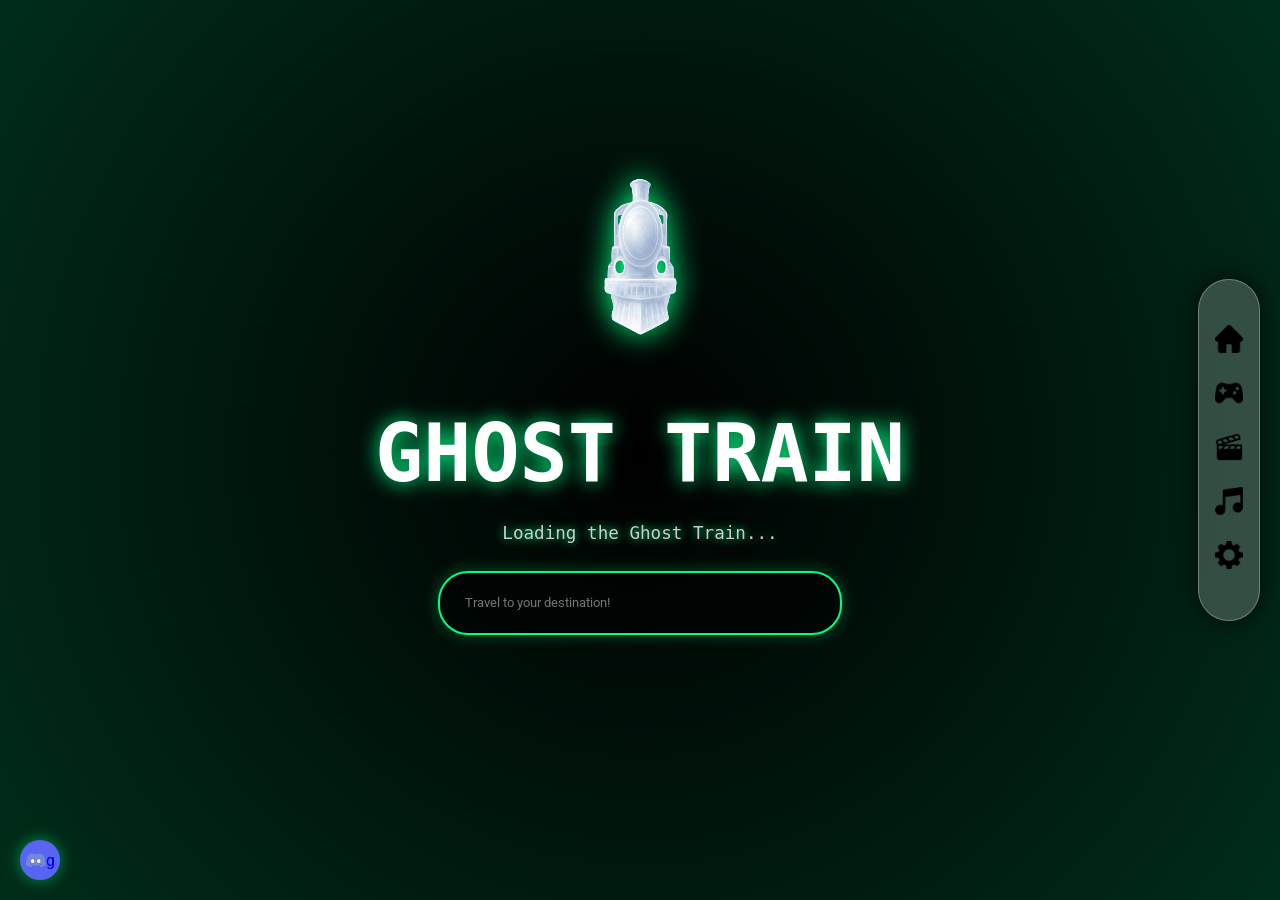
==== index.html @ b172c3b8 "removed some random text" ====
<!doctype html>
<html>
<head>
    <meta charset="utf-8" />
    <meta name="viewport" content="width=device-width, initial-scale=1.0, shrink-to-fit=no"/>
    <title>Ghost Train</title>

    <link rel="icon" type="image/png" href="sj.png">

    <link rel="stylesheet" href="index.css" />
    <script src="register-sw.js" defer></script>
</head>

<body>

    
    <div title="Ghost Train Logo" class="flex-center logo-wrapper header-center">
        <img class="logo" src="sj.png" alt="Ghost Train" style="width: 150px; filter: drop-shadow(0 0 15px #00ff88);">
        <h1 style="text-shadow: 0 0 20px #00ff88; font-family: monospace; font-size: 80px;">
            GHOST TRAIN
        </h1>

        <div class="flex-center desc left-margin">
            <p id="random-text" style="text-align: center; margin-left: auto; color: #cccccc; font-family: monospace; font-size: 1.1rem; text-shadow: 0 0 10px rgba(0, 255, 136, 2.5); max-width: 600px; line-height: 1.5; margin: 20px auto;">
                Loading the Ghost Train...
            </p>
        </div>
    </div>

    <nav class="side-nav">
        <ul>
            <li><a href="index.html" title="Home"><img src="home.png" class="nav-icon"></a></li>
            <li><a href="games.html" title="Games"><img src="games.png" class="nav-icon"></a></li>
            <li><a href="movies.html" title="Movies"><img src="movies.png" class="nav-icon"></a></li>
            <li><a href="music.html" title="Music"><img src="music.png" class="nav-icon"></a></li>
            <li><a href="settings.html" title="Settings"><img src="settings.png" class="nav-icon"></a></li>
        </ul>
    </nav>

    <form id="sj-form" class="flex-center">
        <input id="sj-address" type="text" placeholder="Travel to your destination!" />
    </form>

    <div class="desc left-margin">
        <p id="sj-error"></p>
        <pre id="sj-error-code"></pre>
    </div>

    <footer>

    </footer>

   <!-- <script>
         const ghostlyMessages = [
            "Ghost Services is the goat",
            "I hate Coach Kelly",
            "Join our discord plsss",
            "I love Blox Card lol",
            "Check out Ghost Service! (ghostinc.online)",
            "I hate school",
            "Enjoy!",
            "idk wut else to add",
            "This is cool",
            "Jason lost in Vegas",
            "I can beat Masie in a 1v1",
            "Darius like Nas",
            "I made this (I didnt actually)",
            "The credits 💀",
            "Dont get caught",
            "Dont bookmark this",
            "No Beef",
            "Still in school ;(",
            "I FUCKING HATE MR CHASE, GO KILL YOURSELF",
            "This is proof",
            "How long till the school finds this",
            "I think MrCoffee is still mad at me",
            "MrCoffee found out",
            "MrCoffee likes latinas",
            "Why Ghost Train?",
            "Our discord is so funni",
            "Give suggestions on our Discord!",
            "Lucas Johnson is so tuff 💔",
            "Play Stud Tower Obby on Roblox",
            "Sub to ClutchDemonlemo on YT",
            "Welcome to Ghost Train!",
            "Im failing math again ;(",
            "Was about to quit after 2 min",
            "I want to improve the site brah",
            "Rip King Von & Lil Loaded",
            "Tysm Ghost Services for helping",
            "Gotta stop beefing brah",
            "How do I make the site better",
            "Everyone at school calling me timmy tuff knuckle, but they cant do shit",
            "The snitch gang is not tuff 🥀",
            "OP",
            "Monkey Pax!!!",
            "Check out our other stations!",
            "Pls sub to ClutchDemonlemo on yt pls pls pls",
            "Landon > Uzair",
            "FINNNNN",
            "Finn likes lil kids",
            "Im broke as shit",
            "I need money to run this brah",
            "FEED ME MONEY!",
            "I suck at coding",
            "Pls work",
            "I hate the kids at my school",
            "My basketball team is so funni",
            "DONT BE A SNITCH!",
            "I know everyone",
            "So many things to download",
            "Github is so hard to use",
            "Len is a faggot (Finn dared me to put this)",
            "Jacob Armenta says he wants to fuck Zoey (Jacob told me to put this)"
        ]; 

        const randomIndex = Math.floor(Math.random() * ghostlyMessages.length);
        document.getElementById('random-text').innerText = ghostlyMessages[randomIndex];
    </script> -->

    <script>
        document.getElementById("sj-form").addEventListener("submit", function (e) {
    e.preventDefault();

    let input = document.getElementById("sj-address").value.trim();
    if (!input) return;

    let finalUrl;

    try {
       
        finalUrl = new URL(input).toString();
    } catch {
        try {
            
            const testUrl = new URL("https://" + input);
            if (testUrl.hostname.includes(".") && !testUrl.hostname.includes(" ")) {
                finalUrl = "https://" + input;
            } else {
                throw new Error("Not a domain");
            }
        } catch {
          
            finalUrl = "https://duckduckgo.com/?q=" + encodeURIComponent(input);
        }
    }

    window.location.href = "/active/embed.html?url=" + encodeURIComponent(finalUrl);
});
</script>
    <a href="https://discord.gg/cF3jXhce5t" class="discord-btn" target="_blank">
        <img src="discord.png" alt="Discord">g
    </a>
</body>
</html>
---- index.css ----
@import url("https://fonts.googleapis.com/css2?family=Roboto:ital,wght@0,300;0,400;0,500;1,300;1,400&display=swap");

body{
font-family:"Roboto",Arial,Helvetica,sans-serif;
margin:0;
background:radial-gradient(circle,#000000 0%,#002d1a 100%);
background-attachment:fixed;
color:#ffffff;
display:flex;
flex-direction:column;
min-height:100vh;
}

.flex-center{
display:flex;
justify-content:center;
}

.header-center{
align-items:center;
flex-direction:column;
margin-top:10%;
}

.left-margin{
margin:0px 16px;
}

#sj-frame {
    border: none;
    position: fixed; /* 'fixed' keeps it locked to the edges */
    top: 0;
    left: 0;
    width: 100vw;   /* 100% of the viewport width */
    height: 100vh;  /* 100% of the viewport height */
    background-color: #111;
    z-index: 999;   /* Puts it on top of everything except the sidebar */
}


#sj-error{
color:#ff6666 !important;
white-space:pre-wrap;
}

#sj-error-code{
font-size:12px;
color:#fff;
font-family:"Courier New",Courier,monospace;
}

.logo{
height:25vh;
animation:ghost-float 4s ease-in-out infinite;
filter:drop-shadow(0 0 15px #00ff88);
}

.logo-wrapper .text{
font-size:75px;
color:#fff;
}

.logo-wrapper h1 {
    margin-bottom: 0px !important;
    padding-bottom: 0px !important;
}

footer{
margin:0 16px;
margin-top:auto;
display:flex;
flex-direction:column;
line-height:30px;
margin-bottom:20px;
}

footer>div{
display:flex;
justify-content:left;
align-items:center;
flex-wrap:wrap;
margin-bottom:15px;
}

footer a,footer span{
margin:0 15px;
text-decoration:none;
color:#fff;
font-size:15px;
}

footer a{
cursor:pointer;
}

footer a:hover{
text-decoration:underline;
}

.desc p{
width:560px;
color:rgba(253,253,253,0.514);
}

#sj-address{
background:none;
font-family:inherit;
padding:0px 17px;
height:30px;
border:1px solid rgb(255,255,255,0.2);
color:var(--text-color);
border-radius:3px;
outline:none;
width:350px;
margin-top:5px;
border-radius:50px;
color:#fff;
transition:border-radius .1s;
}

#sj-address:focus{
border:1px solid rgba(253,253,253,0.514);
border-radius:6px;
}

.credit{
border-radius:10px;
padding:10px;
display:block;
border:#fff 1px solid;
color:#fff;
display:flex;
flex-wrap:wrap;
margin-bottom:15px;
}

.credit label{
margin-left:auto;
margin-right:15px;
}

.credit a,.credit label{
color:white;
text-decoration:underline;
text-align:right;
}

.credit pre{
display:none;
width:100%;
}

.credit label::after{
content:"show license";
cursor:pointer;
}

.credit input:checked+label::after{
content:"hide license";
}

.credit input:checked~pre{
display:block;
}

@keyframes ghost-float{
0%,100%{transform:translateY(0)}
50%{transform:translateY(-25px)}
}

input{
background:rgba(0,0,0,.6) !important;
border:2px solid #00ff88 !important;
box-shadow:0 0 15px rgba(0,255,136,.3);
color:white !important;
border-radius:30px !important;
padding:15px 25px !important;
transition:all .3s ease;
font-family:monospace;
}

input:focus{
outline:none;
box-shadow:0 0 25px #00ff88;
transform:scale(1.02);
}

.side-nav{
position:fixed;
right:20px;
top:50%;
transform:translateY(-50%);
width:60px;
background:rgba(255,255,255,.2);
backdrop-filter:blur(15px);
border-radius:40px;
border:1px solid rgba(255,255,255,.3);
padding:25px 0;
display:flex;
flex-direction:column;
align-items:center;
box-shadow:0 0 25px rgba(0,0,0,.7);
z-index:1000;
}

.side-nav ul{
list-style:none;
padding:0;
margin:0;
}

.side-nav li{
margin:20px 0;
}

.side-nav a{
color:#cccccc;
font-size:1.6rem;
transition:all .3s ease;
text-decoration:none;
display:block;
}

.side-nav a:hover{
color:#00ff88;
text-shadow:0 0 15px #00ff88;
transform:scale(1.25);
}

.nav-icon{
width:28px;
height:auto;
transition:transform .3s ease,filter .3s ease;
}

.side-nav a:hover .nav-icon{
transform:scale(1.2);
filter:drop-shadow(0 0 8px #00ff88);
}

.game-card{
position:relative;
cursor:pointer;
background:rgba(255,255,255,.05);
border-radius:12px;
overflow:hidden;
transition:transform .25s ease,box-shadow .25s ease;
}

.game-card:hover{
transform:translateY(-6px);
box-shadow:0 10px 25px rgba(0,0,0,.6);
}

.card-icon{
position:relative;
width:100%;
aspect-ratio:16/9;
border-radius:12px;
overflow:hidden;
background:#e5e7eb;
}

.card-icon img{
width:100%;
height:100%;
object-fit:cover;
transform:scale(1);
transition:transform .35s cubic-bezier(.2,.8,.2,1),filter .3s;
will-change:transform;
}

.game-card:hover .card-icon img{
transform:scale(1.15);
filter:brightness(.45);
}

.game-card h3{
position:absolute;
bottom:10px;
left:0;
width:100%;
margin:0;
padding:6px 10px;
text-align:center;
font-family:monospace;
font-size:18px;
color:#00ff88;
text-shadow:0 0 12px #00ff88;
opacity:0;
transform:translateY(10px);
transition:all .3s ease;
pointer-events:none;
}

.game-card:hover h3{
opacity:1;
transform:translateY(0);
}

.card-info{
display:none;
}

#gameContainer{
position:fixed;
inset:0;
background:#000;
display:none;
flex-direction:column;
z-index:999;
}

#gameHeader{
height:56px;
border-bottom:1px solid rgba(255,255,255,.1);
display:flex;
align-items:center;
justify-content:space-between;
padding:0 16px;
color:#fff;
}

#gameContent{
flex:1;
}

#gameContent iframe{
width:100%;
height:100%;
border:none;
}

.back-btn,.gh-action{
background:none;
border:none;
color:#fff;
font-size:16px;
opacity:.7;
cursor:pointer;
}

.back-btn:hover,.gh-action:hover{
opacity:1;
}
.discord-btn {
    position: fixed;
    bottom: 20px;
    left: 20px;
    width: 40px;
    height: 40px;
    background-color: #5865F2; /* Discord Blue */
    border-radius: 50%;
    display: flex;
    align-items: center;
    justify-content: center;
    box-shadow: 0 0 15px rgba(0, 255, 136, 0.5); /* Matching your green glow */
    transition: transform 0.2s ease, box-shadow 0.2s ease;
    z-index: 9999;
}

.discord-btn:hover {
    transform: scale(1.1);
    box-shadow: 0 0 25px #00ff88;
}

.discord-btn img {
    width: 20px;
    height: auto;
}
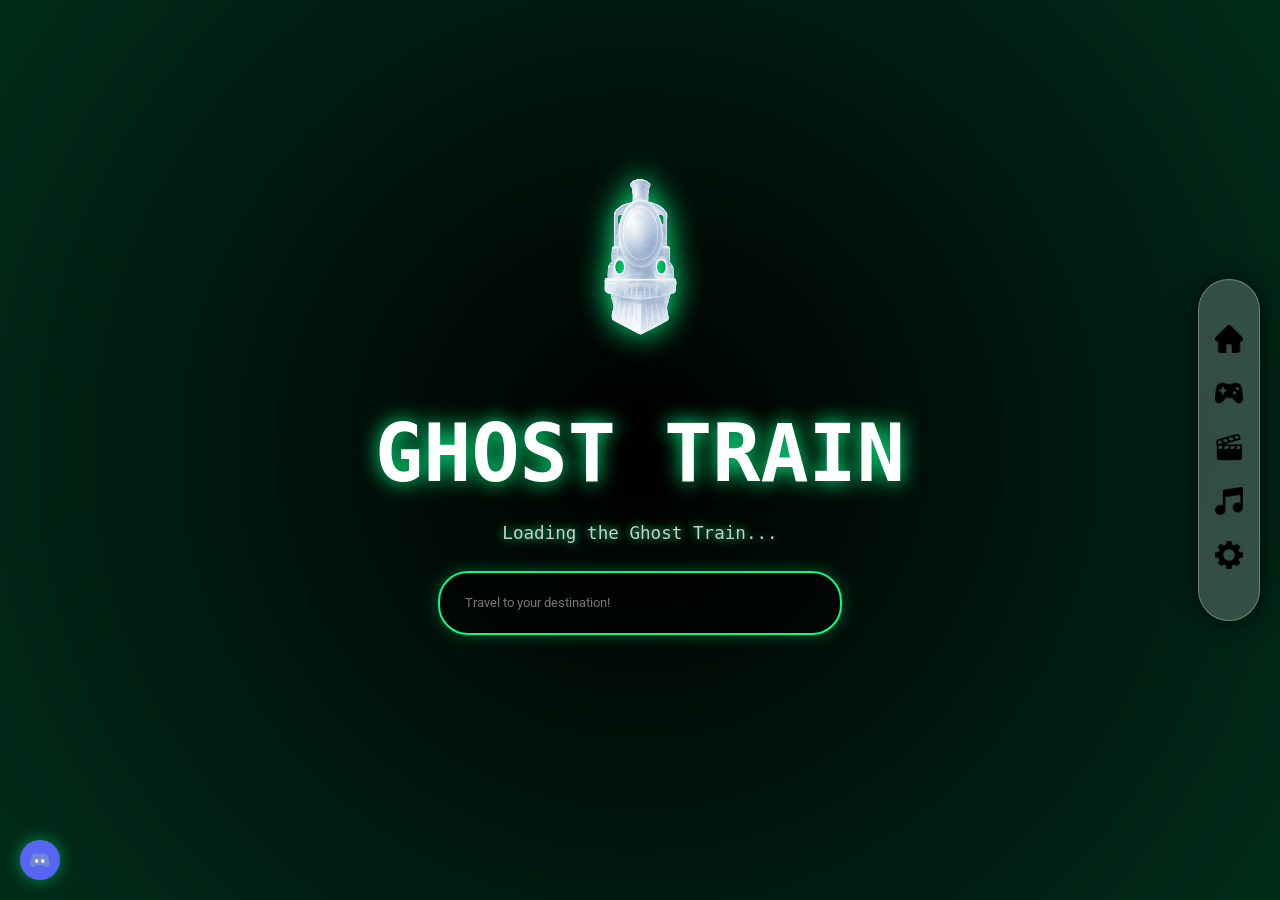
==== commit c4512037: "Update index.html" ====
--- a/index.html
+++ b/index.html
@@ -149,7 +149,7 @@
 });
 </script>
     <a href="https://discord.gg/cF3jXhce5t" class="discord-btn" target="_blank">
-        <img src="discord.png" alt="Discord">g
+        <img src="discord.png" alt="Discord">
     </a>
 </body>
 </html>
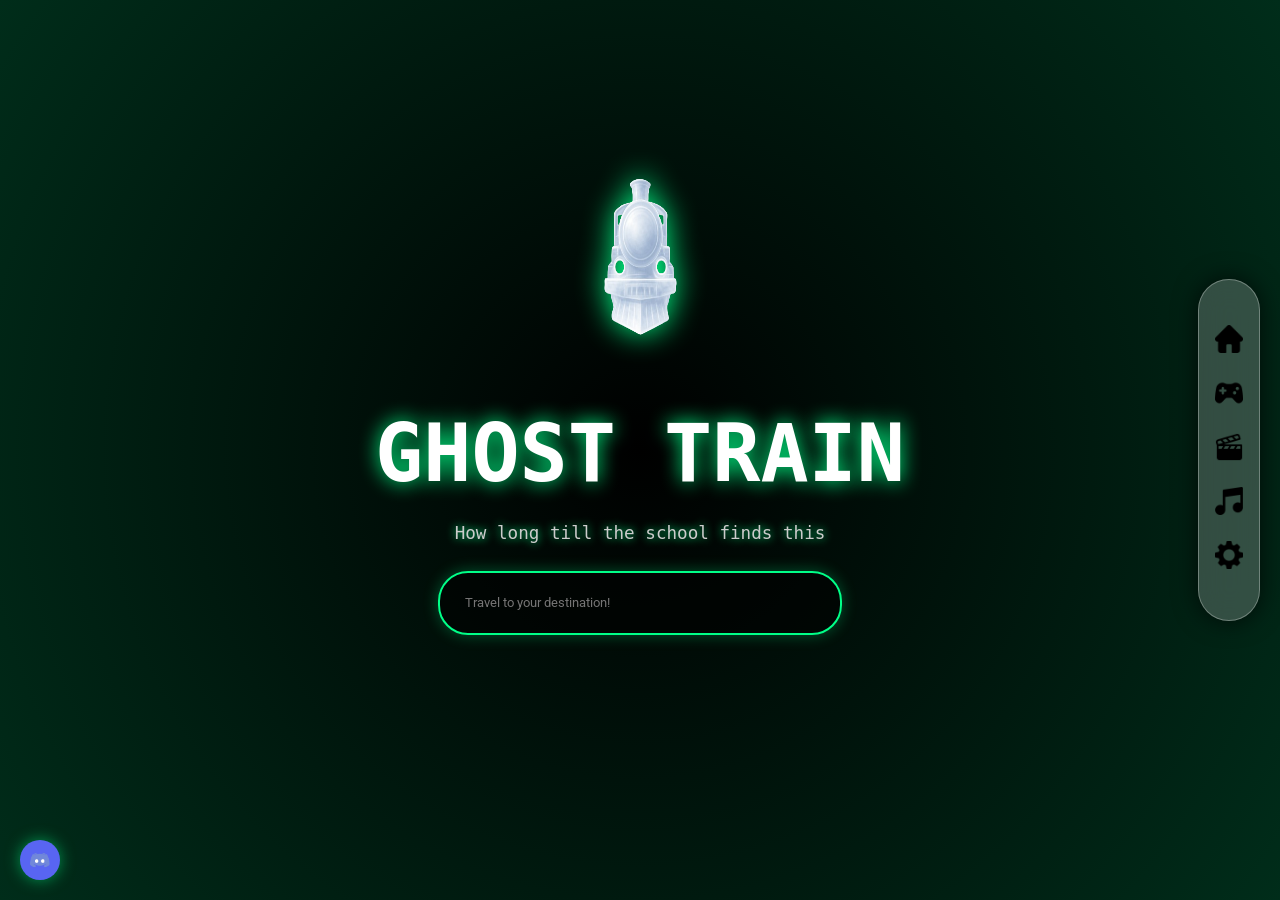
==== commit 095514d1: "Update index.html" ====
--- a/index.html
+++ b/index.html
@@ -1,8 +1,9 @@
 <!doctype html>
 <html>
+
 <head>
     <meta charset="utf-8" />
-    <meta name="viewport" content="width=device-width, initial-scale=1.0, shrink-to-fit=no"/>
+    <meta name="viewport" content="width=device-width, initial-scale=1.0, shrink-to-fit=no" />
     <title>Ghost Train</title>
 
     <link rel="icon" type="image/png" href="sj.png">
@@ -13,7 +14,7 @@
 
 <body>
 
-    
+
     <div title="Ghost Train Logo" class="flex-center logo-wrapper header-center">
         <img class="logo" src="sj.png" alt="Ghost Train" style="width: 150px; filter: drop-shadow(0 0 15px #00ff88);">
         <h1 style="text-shadow: 0 0 20px #00ff88; font-family: monospace; font-size: 80px;">
@@ -50,7 +51,7 @@
 
     </footer>
 
-   <!-- <script>
+     <script>
          const ghostlyMessages = [
             "Ghost Services is the goat",
             "I hate Coach Kelly",
@@ -79,7 +80,7 @@
             "Why Ghost Train?",
             "Our discord is so funni",
             "Give suggestions on our Discord!",
-            "Lucas Johnson is so tuff 💔",
+            "Lucas Johnson is so tuff",
             "Play Stud Tower Obby on Roblox",
             "Sub to ClutchDemonlemo on YT",
             "Welcome to Ghost Train!",
@@ -116,40 +117,41 @@
 
         const randomIndex = Math.floor(Math.random() * ghostlyMessages.length);
         document.getElementById('random-text').innerText = ghostlyMessages[randomIndex];
-    </script> -->
+    </script>
 
     <script>
-        document.getElementById("sj-form").addEventListener("submit", function (e) {
-    e.preventDefault();
+        document.getElementById("sj-form").addEventListener("submit", function(e) {
+            e.preventDefault();
 
-    let input = document.getElementById("sj-address").value.trim();
-    if (!input) return;
+            let input = document.getElementById("sj-address").value.trim();
+            if (!input) return;
 
-    let finalUrl;
+            let finalUrl;
 
-    try {
-       
-        finalUrl = new URL(input).toString();
-    } catch {
-        try {
-            
-            const testUrl = new URL("https://" + input);
-            if (testUrl.hostname.includes(".") && !testUrl.hostname.includes(" ")) {
-                finalUrl = "https://" + input;
-            } else {
-                throw new Error("Not a domain");
+            try {
+
+                finalUrl = new URL(input).toString();
+            } catch {
+                try {
+
+                    const testUrl = new URL("https://" + input);
+                    if (testUrl.hostname.includes(".") && !testUrl.hostname.includes(" ")) {
+                        finalUrl = "https://" + input;
+                    } else {
+                        throw new Error("Not a domain");
+                    }
+                } catch {
+
+                    finalUrl = "https://duckduckgo.com/?q=" + encodeURIComponent(input);
+                }
             }
-        } catch {
-          
-            finalUrl = "https://duckduckgo.com/?q=" + encodeURIComponent(input);
-        }
-    }
 
-    window.location.href = "/active/embed.html?url=" + encodeURIComponent(finalUrl);
-});
-</script>
+            window.location.href = "/active/embed.html?url=" + encodeURIComponent(finalUrl);
+        });
+    </script>
     <a href="https://discord.gg/cF3jXhce5t" class="discord-btn" target="_blank">
         <img src="discord.png" alt="Discord">
     </a>
 </body>
+
 </html>
--- a/index.css
+++ b/index.css
@@ -1,63 +1,67 @@
 @import url("https://fonts.googleapis.com/css2?family=Roboto:ital,wght@0,300;0,400;0,500;1,300;1,400&display=swap");
 
-body{
-font-family:"Roboto",Arial,Helvetica,sans-serif;
-margin:0;
-background:radial-gradient(circle,#000000 0%,#002d1a 100%);
-background-attachment:fixed;
-color:#ffffff;
-display:flex;
-flex-direction:column;
-min-height:100vh;
-}
-
-.flex-center{
-display:flex;
-justify-content:center;
-}
-
-.header-center{
-align-items:center;
-flex-direction:column;
-margin-top:10%;
-}
-
-.left-margin{
-margin:0px 16px;
+body {
+    font-family: "Roboto", Arial, Helvetica, sans-serif;
+    margin: 0;
+    background: radial-gradient(circle, #000000 0%, #002d1a 100%);
+    background-attachment: fixed;
+    color: #ffffff;
+    display: flex;
+    flex-direction: column;
+    min-height: 100vh;
+}
+
+.flex-center {
+    display: flex;
+    justify-content: center;
+}
+
+.header-center {
+    align-items: center;
+    flex-direction: column;
+    margin-top: 10%;
+}
+
+.left-margin {
+    margin: 0px 16px;
 }
 
 #sj-frame {
     border: none;
-    position: fixed; /* 'fixed' keeps it locked to the edges */
+    position: fixed;
+    /* 'fixed' keeps it locked to the edges */
     top: 0;
     left: 0;
-    width: 100vw;   /* 100% of the viewport width */
-    height: 100vh;  /* 100% of the viewport height */
+    width: 100vw;
+    /* 100% of the viewport width */
+    height: 100vh;
+    /* 100% of the viewport height */
     background-color: #111;
-    z-index: 999;   /* Puts it on top of everything except the sidebar */
-}
-
-
-#sj-error{
-color:#ff6666 !important;
-white-space:pre-wrap;
-}
-
-#sj-error-code{
-font-size:12px;
-color:#fff;
-font-family:"Courier New",Courier,monospace;
-}
-
-.logo{
-height:25vh;
-animation:ghost-float 4s ease-in-out infinite;
-filter:drop-shadow(0 0 15px #00ff88);
-}
-
-.logo-wrapper .text{
-font-size:75px;
-color:#fff;
+    z-index: 999;
+    /* Puts it on top of everything except the sidebar */
+}
+
+
+#sj-error {
+    color: #ff6666 !important;
+    white-space: pre-wrap;
+}
+
+#sj-error-code {
+    font-size: 12px;
+    color: #fff;
+    font-family: "Courier New", Courier, monospace;
+}
+
+.logo {
+    height: 25vh;
+    animation: ghost-float 4s ease-in-out infinite;
+    filter: drop-shadow(0 0 15px #00ff88);
+}
+
+.logo-wrapper .text {
+    font-size: 75px;
+    color: #fff;
 }
 
 .logo-wrapper h1 {
@@ -65,296 +69,310 @@
     padding-bottom: 0px !important;
 }
 
-footer{
-margin:0 16px;
-margin-top:auto;
-display:flex;
-flex-direction:column;
-line-height:30px;
-margin-bottom:20px;
-}
-
-footer>div{
-display:flex;
-justify-content:left;
-align-items:center;
-flex-wrap:wrap;
-margin-bottom:15px;
-}
-
-footer a,footer span{
-margin:0 15px;
-text-decoration:none;
-color:#fff;
-font-size:15px;
-}
-
-footer a{
-cursor:pointer;
-}
-
-footer a:hover{
-text-decoration:underline;
-}
-
-.desc p{
-width:560px;
-color:rgba(253,253,253,0.514);
-}
-
-#sj-address{
-background:none;
-font-family:inherit;
-padding:0px 17px;
-height:30px;
-border:1px solid rgb(255,255,255,0.2);
-color:var(--text-color);
-border-radius:3px;
-outline:none;
-width:350px;
-margin-top:5px;
-border-radius:50px;
-color:#fff;
-transition:border-radius .1s;
-}
-
-#sj-address:focus{
-border:1px solid rgba(253,253,253,0.514);
-border-radius:6px;
-}
-
-.credit{
-border-radius:10px;
-padding:10px;
-display:block;
-border:#fff 1px solid;
-color:#fff;
-display:flex;
-flex-wrap:wrap;
-margin-bottom:15px;
-}
-
-.credit label{
-margin-left:auto;
-margin-right:15px;
-}
-
-.credit a,.credit label{
-color:white;
-text-decoration:underline;
-text-align:right;
-}
-
-.credit pre{
-display:none;
-width:100%;
-}
-
-.credit label::after{
-content:"show license";
-cursor:pointer;
-}
-
-.credit input:checked+label::after{
-content:"hide license";
-}
-
-.credit input:checked~pre{
-display:block;
-}
-
-@keyframes ghost-float{
-0%,100%{transform:translateY(0)}
-50%{transform:translateY(-25px)}
-}
-
-input{
-background:rgba(0,0,0,.6) !important;
-border:2px solid #00ff88 !important;
-box-shadow:0 0 15px rgba(0,255,136,.3);
-color:white !important;
-border-radius:30px !important;
-padding:15px 25px !important;
-transition:all .3s ease;
-font-family:monospace;
-}
-
-input:focus{
-outline:none;
-box-shadow:0 0 25px #00ff88;
-transform:scale(1.02);
-}
-
-.side-nav{
-position:fixed;
-right:20px;
-top:50%;
-transform:translateY(-50%);
-width:60px;
-background:rgba(255,255,255,.2);
-backdrop-filter:blur(15px);
-border-radius:40px;
-border:1px solid rgba(255,255,255,.3);
-padding:25px 0;
-display:flex;
-flex-direction:column;
-align-items:center;
-box-shadow:0 0 25px rgba(0,0,0,.7);
-z-index:1000;
-}
-
-.side-nav ul{
-list-style:none;
-padding:0;
-margin:0;
-}
-
-.side-nav li{
-margin:20px 0;
-}
-
-.side-nav a{
-color:#cccccc;
-font-size:1.6rem;
-transition:all .3s ease;
-text-decoration:none;
-display:block;
-}
-
-.side-nav a:hover{
-color:#00ff88;
-text-shadow:0 0 15px #00ff88;
-transform:scale(1.25);
-}
-
-.nav-icon{
-width:28px;
-height:auto;
-transition:transform .3s ease,filter .3s ease;
-}
-
-.side-nav a:hover .nav-icon{
-transform:scale(1.2);
-filter:drop-shadow(0 0 8px #00ff88);
-}
-
-.game-card{
-position:relative;
-cursor:pointer;
-background:rgba(255,255,255,.05);
-border-radius:12px;
-overflow:hidden;
-transition:transform .25s ease,box-shadow .25s ease;
-}
-
-.game-card:hover{
-transform:translateY(-6px);
-box-shadow:0 10px 25px rgba(0,0,0,.6);
-}
-
-.card-icon{
-position:relative;
-width:100%;
-aspect-ratio:16/9;
-border-radius:12px;
-overflow:hidden;
-background:#e5e7eb;
-}
-
-.card-icon img{
-width:100%;
-height:100%;
-object-fit:cover;
-transform:scale(1);
-transition:transform .35s cubic-bezier(.2,.8,.2,1),filter .3s;
-will-change:transform;
-}
-
-.game-card:hover .card-icon img{
-transform:scale(1.15);
-filter:brightness(.45);
-}
-
-.game-card h3{
-position:absolute;
-bottom:10px;
-left:0;
-width:100%;
-margin:0;
-padding:6px 10px;
-text-align:center;
-font-family:monospace;
-font-size:18px;
-color:#00ff88;
-text-shadow:0 0 12px #00ff88;
-opacity:0;
-transform:translateY(10px);
-transition:all .3s ease;
-pointer-events:none;
-}
-
-.game-card:hover h3{
-opacity:1;
-transform:translateY(0);
-}
-
-.card-info{
-display:none;
-}
-
-#gameContainer{
-position:fixed;
-inset:0;
-background:#000;
-display:none;
-flex-direction:column;
-z-index:999;
-}
-
-#gameHeader{
-height:56px;
-border-bottom:1px solid rgba(255,255,255,.1);
-display:flex;
-align-items:center;
-justify-content:space-between;
-padding:0 16px;
-color:#fff;
-}
-
-#gameContent{
-flex:1;
-}
-
-#gameContent iframe{
-width:100%;
-height:100%;
-border:none;
-}
-
-.back-btn,.gh-action{
-background:none;
-border:none;
-color:#fff;
-font-size:16px;
-opacity:.7;
-cursor:pointer;
-}
-
-.back-btn:hover,.gh-action:hover{
-opacity:1;
-}
+footer {
+    margin: 0 16px;
+    margin-top: auto;
+    display: flex;
+    flex-direction: column;
+    line-height: 30px;
+    margin-bottom: 20px;
+}
+
+footer>div {
+    display: flex;
+    justify-content: left;
+    align-items: center;
+    flex-wrap: wrap;
+    margin-bottom: 15px;
+}
+
+footer a,
+footer span {
+    margin: 0 15px;
+    text-decoration: none;
+    color: #fff;
+    font-size: 15px;
+}
+
+footer a {
+    cursor: pointer;
+}
+
+footer a:hover {
+    text-decoration: underline;
+}
+
+.desc p {
+    width: 560px;
+    color: rgba(253, 253, 253, 0.514);
+}
+
+#sj-address {
+    background: none;
+    font-family: inherit;
+    padding: 0px 17px;
+    height: 30px;
+    border: 1px solid rgb(255, 255, 255, 0.2);
+    color: var(--text-color);
+    border-radius: 3px;
+    outline: none;
+    width: 350px;
+    margin-top: 5px;
+    border-radius: 50px;
+    color: #fff;
+    transition: border-radius .1s;
+}
+
+#sj-address:focus {
+    border: 1px solid rgba(253, 253, 253, 0.514);
+    border-radius: 6px;
+}
+
+.credit {
+    border-radius: 10px;
+    padding: 10px;
+    display: block;
+    border: #fff 1px solid;
+    color: #fff;
+    display: flex;
+    flex-wrap: wrap;
+    margin-bottom: 15px;
+}
+
+.credit label {
+    margin-left: auto;
+    margin-right: 15px;
+}
+
+.credit a,
+.credit label {
+    color: white;
+    text-decoration: underline;
+    text-align: right;
+}
+
+.credit pre {
+    display: none;
+    width: 100%;
+}
+
+.credit label::after {
+    content: "show license";
+    cursor: pointer;
+}
+
+.credit input:checked+label::after {
+    content: "hide license";
+}
+
+.credit input:checked~pre {
+    display: block;
+}
+
+@keyframes ghost-float {
+
+    0%,
+    100% {
+        transform: translateY(0)
+    }
+
+    50% {
+        transform: translateY(-25px)
+    }
+}
+
+input {
+    background: rgba(0, 0, 0, .6) !important;
+    border: 2px solid #00ff88 !important;
+    box-shadow: 0 0 15px rgba(0, 255, 136, .3);
+    color: white !important;
+    border-radius: 30px !important;
+    padding: 15px 25px !important;
+    transition: all .3s ease;
+    font-family: monospace;
+}
+
+input:focus {
+    outline: none;
+    box-shadow: 0 0 25px #00ff88;
+    transform: scale(1.02);
+}
+
+.side-nav {
+    position: fixed;
+    right: 20px;
+    top: 50%;
+    transform: translateY(-50%);
+    width: 60px;
+    background: rgba(255, 255, 255, .2);
+    backdrop-filter: blur(15px);
+    border-radius: 40px;
+    border: 1px solid rgba(255, 255, 255, .3);
+    padding: 25px 0;
+    display: flex;
+    flex-direction: column;
+    align-items: center;
+    box-shadow: 0 0 25px rgba(0, 0, 0, .7);
+    z-index: 1000;
+}
+
+.side-nav ul {
+    list-style: none;
+    padding: 0;
+    margin: 0;
+}
+
+.side-nav li {
+    margin: 20px 0;
+}
+
+.side-nav a {
+    color: #cccccc;
+    font-size: 1.6rem;
+    transition: all .3s ease;
+    text-decoration: none;
+    display: block;
+}
+
+.side-nav a:hover {
+    color: #00ff88;
+    text-shadow: 0 0 15px #00ff88;
+    transform: scale(1.25);
+}
+
+.nav-icon {
+    width: 28px;
+    height: auto;
+    transition: transform .3s ease, filter .3s ease;
+}
+
+.side-nav a:hover .nav-icon {
+    transform: scale(1.2);
+    filter: drop-shadow(0 0 8px #00ff88);
+}
+
+.game-card {
+    position: relative;
+    cursor: pointer;
+    background: rgba(255, 255, 255, .05);
+    border-radius: 12px;
+    overflow: hidden;
+    transition: transform .25s ease, box-shadow .25s ease;
+}
+
+.game-card:hover {
+    transform: translateY(-6px);
+    box-shadow: 0 10px 25px rgba(0, 0, 0, .6);
+}
+
+.card-icon {
+    position: relative;
+    width: 100%;
+    aspect-ratio: 16/9;
+    border-radius: 12px;
+    overflow: hidden;
+    background: #e5e7eb;
+}
+
+.card-icon img {
+    width: 100%;
+    height: 100%;
+    object-fit: cover;
+    transform: scale(1);
+    transition: transform .35s cubic-bezier(.2, .8, .2, 1), filter .3s;
+    will-change: transform;
+}
+
+.game-card:hover .card-icon img {
+    transform: scale(1.15);
+    filter: brightness(.45);
+}
+
+.game-card h3 {
+    position: absolute;
+    bottom: 10px;
+    left: 0;
+    width: 100%;
+    margin: 0;
+    padding: 6px 10px;
+    text-align: center;
+    font-family: monospace;
+    font-size: 18px;
+    color: #00ff88;
+    text-shadow: 0 0 12px #00ff88;
+    opacity: 0;
+    transform: translateY(10px);
+    transition: all .3s ease;
+    pointer-events: none;
+}
+
+.game-card:hover h3 {
+    opacity: 1;
+    transform: translateY(0);
+}
+
+.card-info {
+    display: none;
+}
+
+#gameContainer {
+    position: fixed;
+    inset: 0;
+    background: #000;
+    display: none;
+    flex-direction: column;
+    z-index: 999;
+}
+
+#gameHeader {
+    height: 56px;
+    border-bottom: 1px solid rgba(255, 255, 255, .1);
+    display: flex;
+    align-items: center;
+    justify-content: space-between;
+    padding: 0 16px;
+    color: #fff;
+}
+
+#gameContent {
+    flex: 1;
+}
+
+#gameContent iframe {
+    width: 100%;
+    height: 100%;
+    border: none;
+}
+
+.back-btn,
+.gh-action {
+    background: none;
+    border: none;
+    color: #fff;
+    font-size: 16px;
+    opacity: .7;
+    cursor: pointer;
+}
+
+.back-btn:hover,
+.gh-action:hover {
+    opacity: 1;
+}
+
 .discord-btn {
     position: fixed;
     bottom: 20px;
     left: 20px;
     width: 40px;
     height: 40px;
-    background-color: #5865F2; /* Discord Blue */
+    background-color: #5865F2;
+    /* Discord Blue */
     border-radius: 50%;
     display: flex;
     align-items: center;
     justify-content: center;
-    box-shadow: 0 0 15px rgba(0, 255, 136, 0.5); /* Matching your green glow */
+    box-shadow: 0 0 15px rgba(0, 255, 136, 0.5);
+    /* Matching your green glow */
     transition: transform 0.2s ease, box-shadow 0.2s ease;
     z-index: 9999;
 }
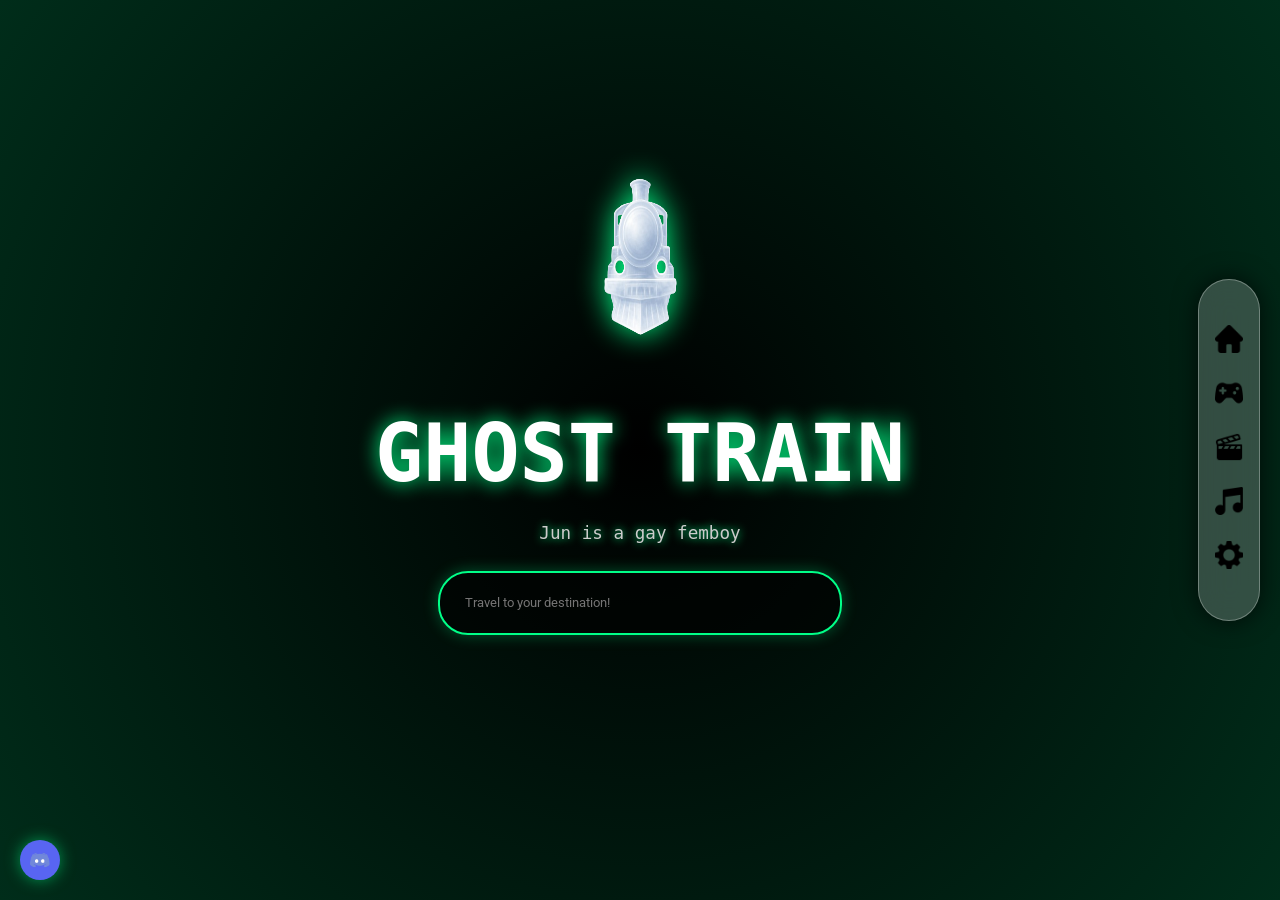
==== commit b9c03d7b: "Update index.html" ====
--- a/index.html
+++ b/index.html
@@ -70,6 +70,7 @@
             "Dont get caught",
             "Dont bookmark this",
             "No Beef",
+            "Jun is a gay femboy",
             "Still in school ;(",
             "I FUCKING HATE MR CHASE, GO KILL YOURSELF",
             "This is proof",
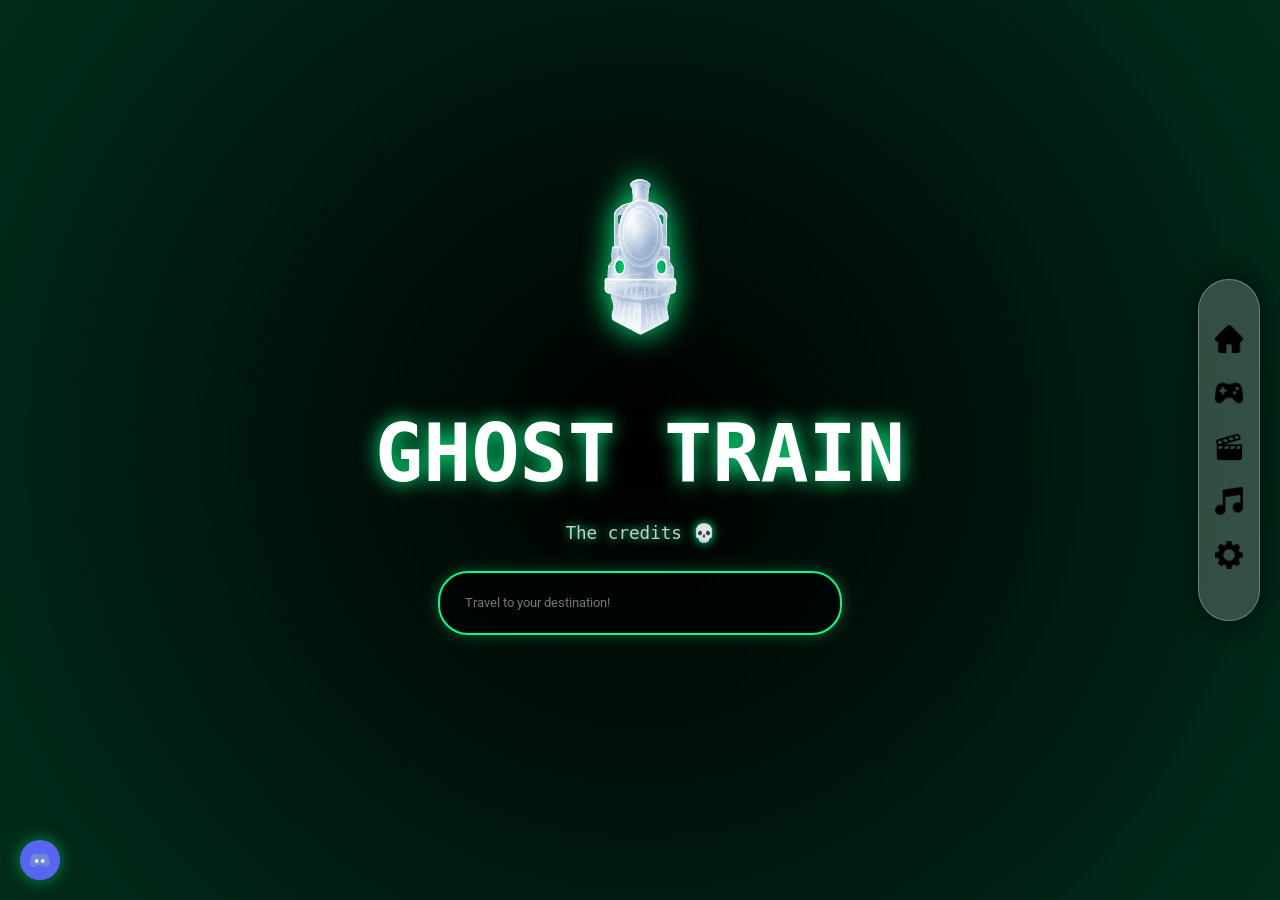
==== commit 11789663: "added more messages" ====
--- a/index.html
+++ b/index.html
@@ -78,6 +78,9 @@
             "I think MrCoffee is still mad at me",
             "MrCoffee found out",
             "MrCoffee likes latinas",
+            "SCP Foundation vs Backrooms",
+            "Skibi defense is underrated",
+            "Blox Card is underrated",
             "Why Ghost Train?",
             "Our discord is so funni",
             "Give suggestions on our Discord!",
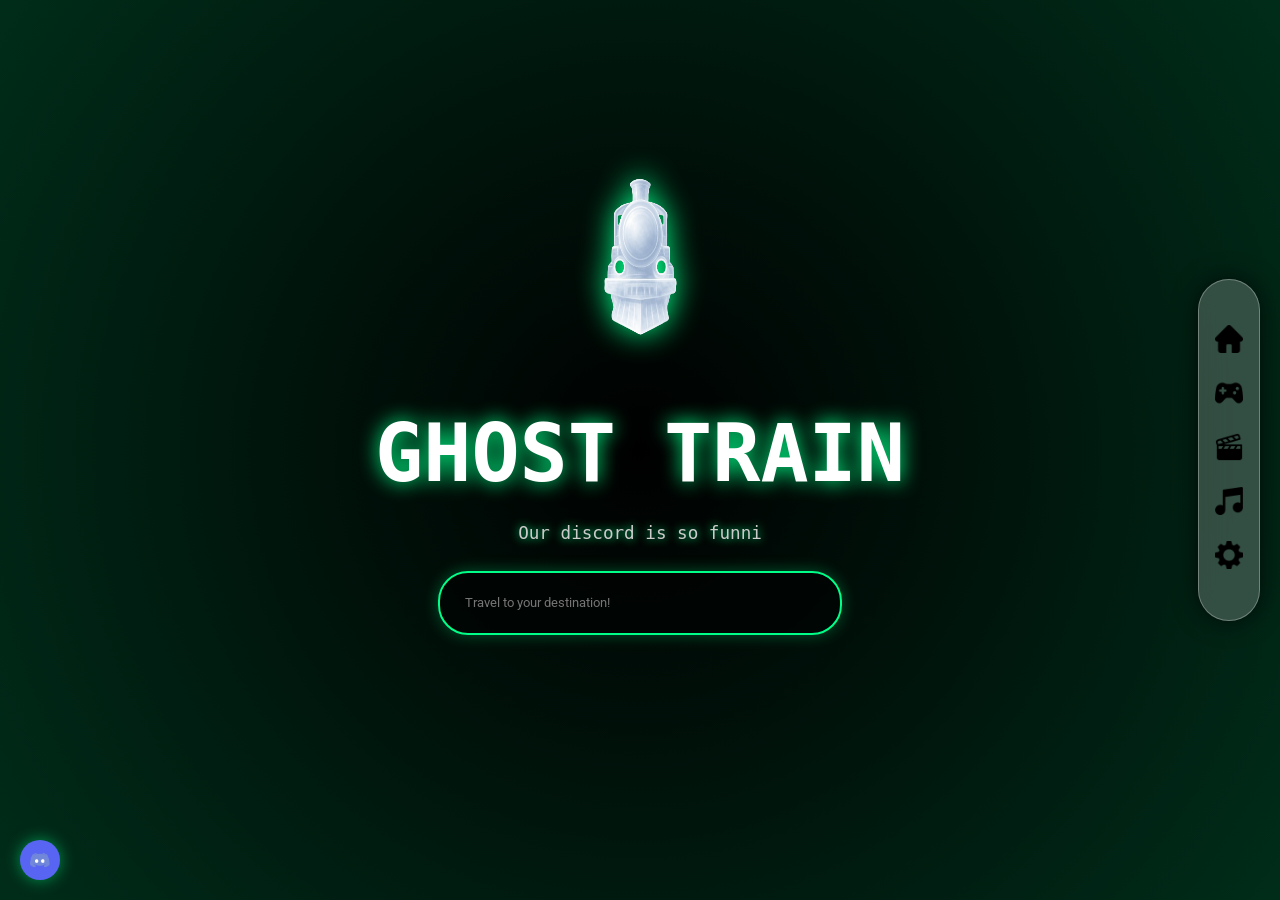
==== commit 4b5d3e04: "Update index.html" ====
--- a/index.html
+++ b/index.html
@@ -95,7 +95,7 @@
             "Tysm Ghost Services for helping",
             "Gotta stop beefing brah",
             "How do I make the site better",
-            "Everyone at school calling me timmy tuff knuckle, but they cant do shit",
+            "Everyone at my school are ...",
             "The snitch gang is not tuff 🥀",
             "OP",
             "Monkey Pax!!!",
